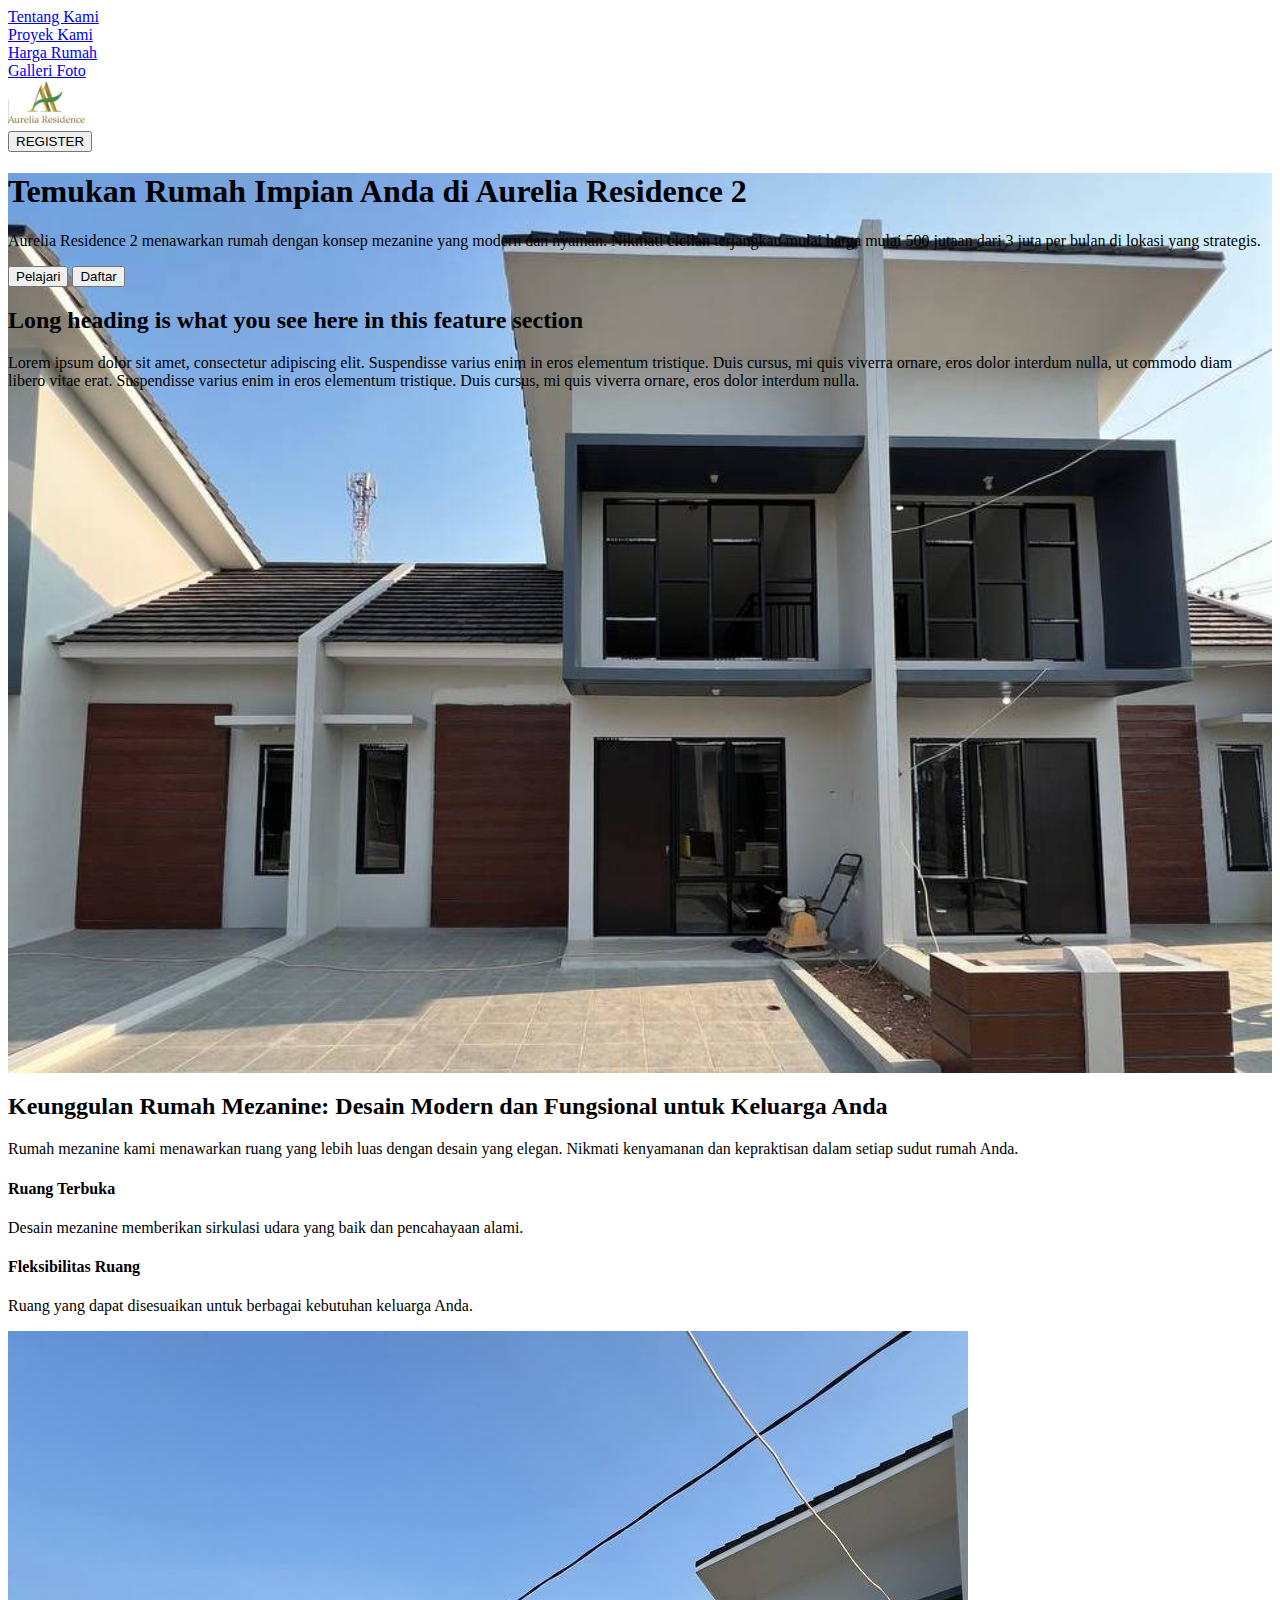
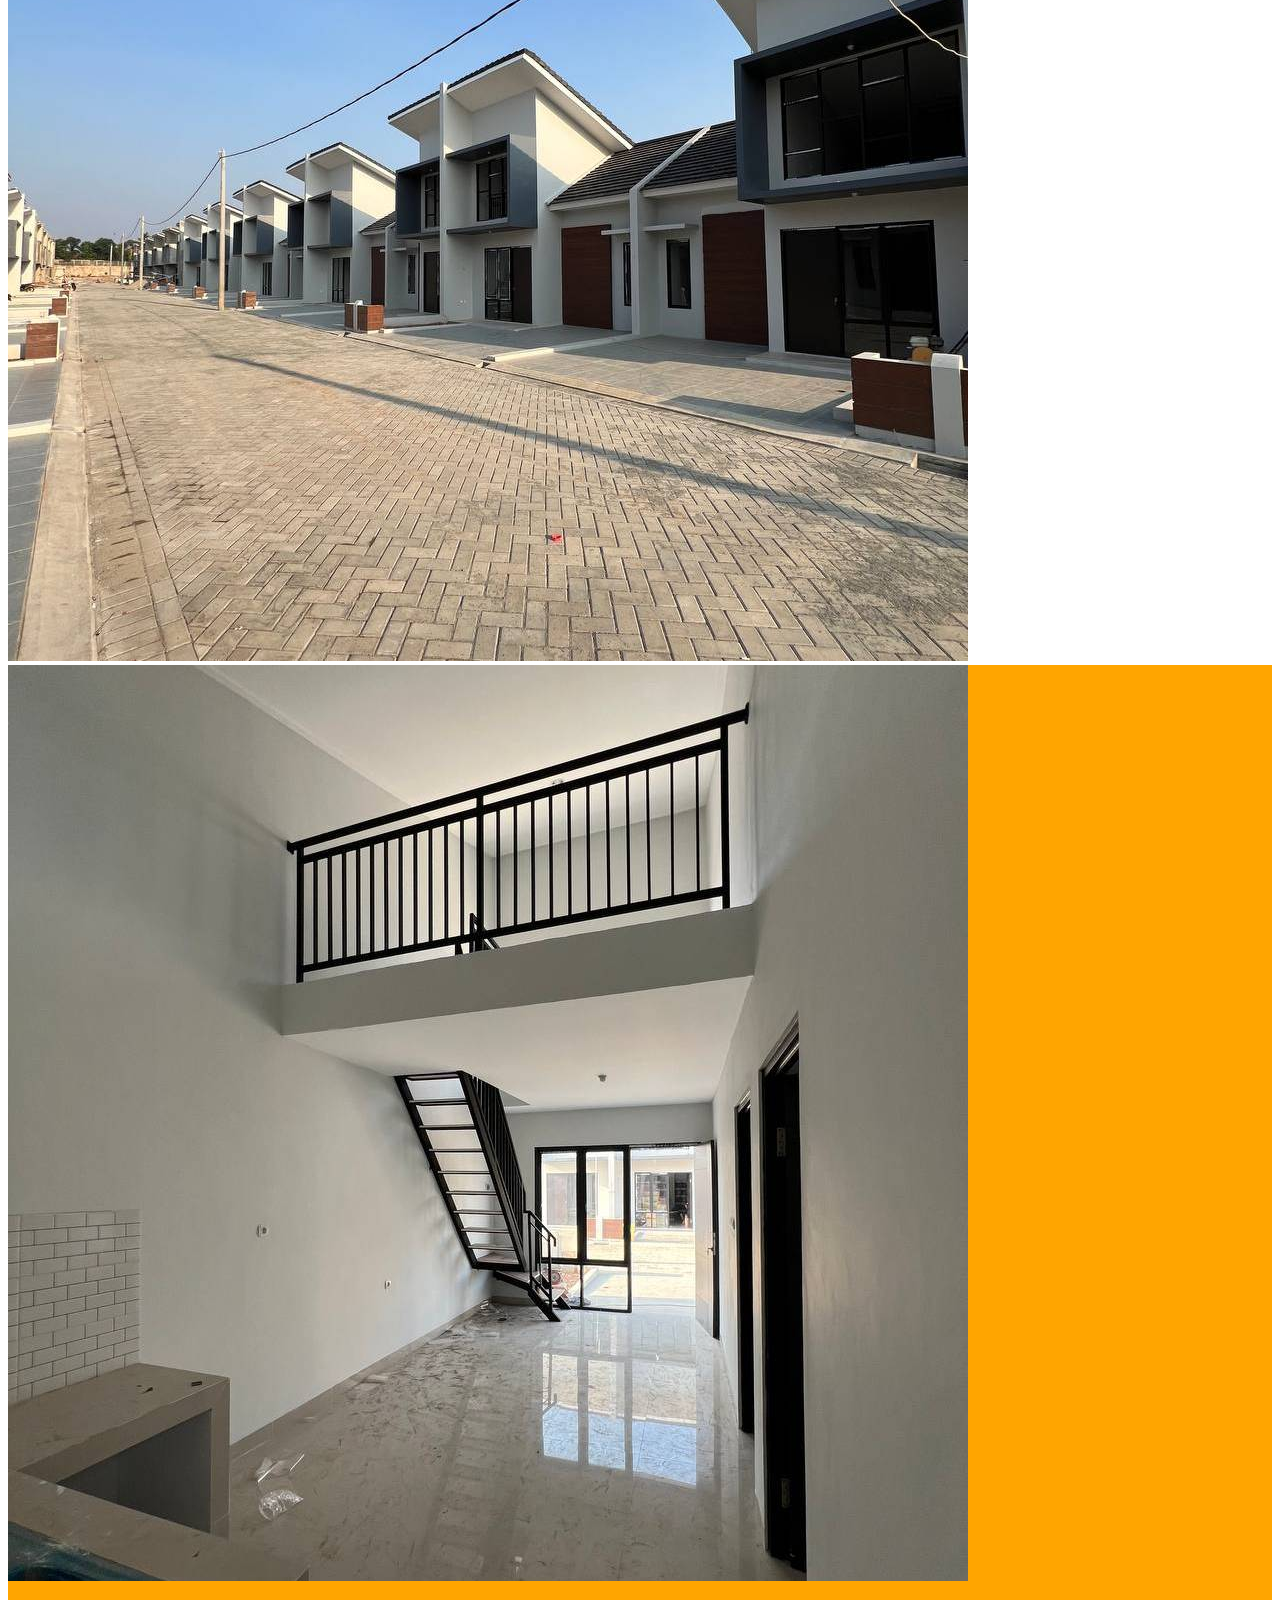
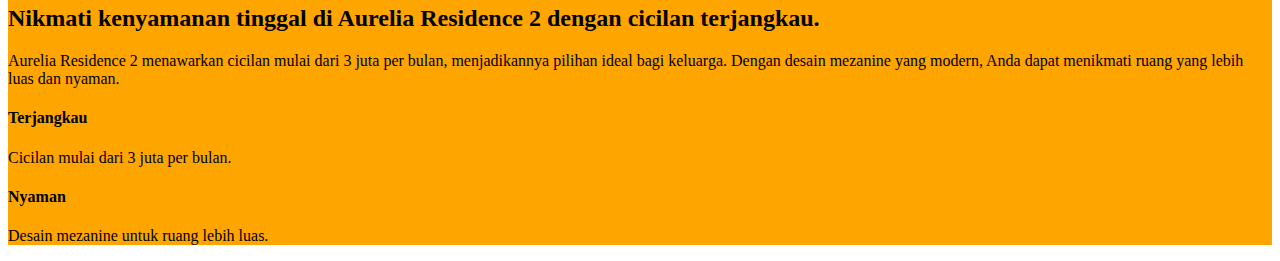
==== index.html @ 70e4c443 "Update html sore" ====
<!DOCTYPE html>
<html lang="en">
<head>
    <meta charset="UTF-8">
    <meta name="viewport" content="width=device-width, initial-scale=1.0">
    <title>Home | Toko bunga terbaik di Jakarta</title>
    <link href="css/style.css" rel="stylesheet" />
</head>
<body>
 
<!--Nav Menu-->
 <div class="navMenu">
    <div class="container">
        <div class="listMenu">
            <div class="menuItem"><a href="about.html">Tentang Kami</a></div>
            <div class="menuItem"><a href="project.html">Proyek Kami</a></div>
            <div class="menuItem"><a href="price.html">Harga Rumah</a></div>
            <div class="menuItem"><a href="gallery.html">Galleri Foto</a></div>
        </div>

        <div class="logo">
            <a href="index.html"><img src="image/logo.png" alt=""></a>
        </div>

        <div class="buttonRegister">
            <button>REGISTER</button>
            <!--<input type="button" value="REGISTER"/>-->
        </div>
    </div>
 </div> 
 <!--End Nav Menu-->  


 <!--Hero Section-->
 <div class="heroSection">
    <div class="container">
        <div class="heroLeft">
            <h1>Temukan Rumah Impian Anda di Aurelia Residence 2</h1>
            <p>
                Aurelia Residence 2 menawarkan rumah dengan konsep mezanine yang modern dan nyaman. Nikmati cicilan terjangkau mulai harga mulai 500 jutaan dari 3 juta per bulan di lokasi yang strategis.
            </p>
            <div class="btnHero">
                <button>Pelajari</button>
                <button>Daftar</button>
            </div>
        </div>

        <div class="heroRight">
            <h2>Long heading is what you see here in this feature section</h2>
            <p>
                Lorem ipsum dolor sit amet, consectetur adipiscing elit. Suspendisse varius enim in eros elementum tristique. Duis cursus, mi quis viverra ornare, eros dolor interdum nulla, ut commodo diam libero vitae erat. Suspendisse varius enim in eros elementum tristique. Duis cursus, mi quis viverra ornare, eros dolor interdum nulla.
            </p>
        </div>
    </div>
 </div>
 <!--End Hero Section-->


<!--Section Keunggulan-->
<div class="sectionAdvantage">
    <div class="container">
        <div class="advLeft">
            <h2>Keunggulan Rumah Mezanine: Desain Modern dan Fungsional untuk Keluarga Anda</h2>
            <p>
                Rumah mezanine kami menawarkan ruang yang lebih luas dengan desain yang elegan. Nikmati kenyamanan dan kepraktisan dalam setiap sudut rumah Anda.
            </p>
            <div class="advList">
                <h4>Ruang Terbuka</h4>
                <p>Desain mezanine memberikan sirkulasi udara yang baik dan pencahayaan alami.</p>

                <h4>Fleksibilitas Ruang</h4>
                <p>Ruang yang dapat disesuaikan untuk berbagai kebutuhan keluarga Anda.</p>
            </div>
        </div>
        <div class="advRight">
            <img src="image/image-section-2.jpg" alt="">
        </div>
    </div>
</div>
<!--End Section Keunggulan-->


<!--Section Keunggulan-->
<div class="sectionAdvantage bg-orange">
    <div class="container">
        <div class="advRight">
            <img src="image/image-section-3.jpg" alt="">
        </div>

        <div class="advLeft">
            <h2>Nikmati kenyamanan tinggal di Aurelia Residence 2 dengan cicilan terjangkau.</h2>
            <p>
                Aurelia Residence 2 menawarkan cicilan mulai dari 3 juta per bulan, menjadikannya pilihan ideal bagi keluarga. Dengan desain mezanine yang modern, Anda dapat menikmati ruang yang lebih luas dan nyaman.
            </p>
            <div class="advList">
                <h4>Terjangkau</h4>
                <p>Cicilan mulai dari 3 juta per bulan.</p>

                <h4>Nyaman</h4>
                <p>Desain mezanine untuk ruang lebih luas.</p>
            </div>
        </div>   
    </div>
</div>
<!--End Section Keunggulan-->




</body>
</html>
---- css/style.css ----
.bg-orange{
    background: orange;
}

.heroSection{
    width: 100%;
    height: 100vh;
    background: url(../image/hero-section-bg.jpg);
    background-repeat: no-repeat;
    background-size: cover;
    background-position: center center;
}
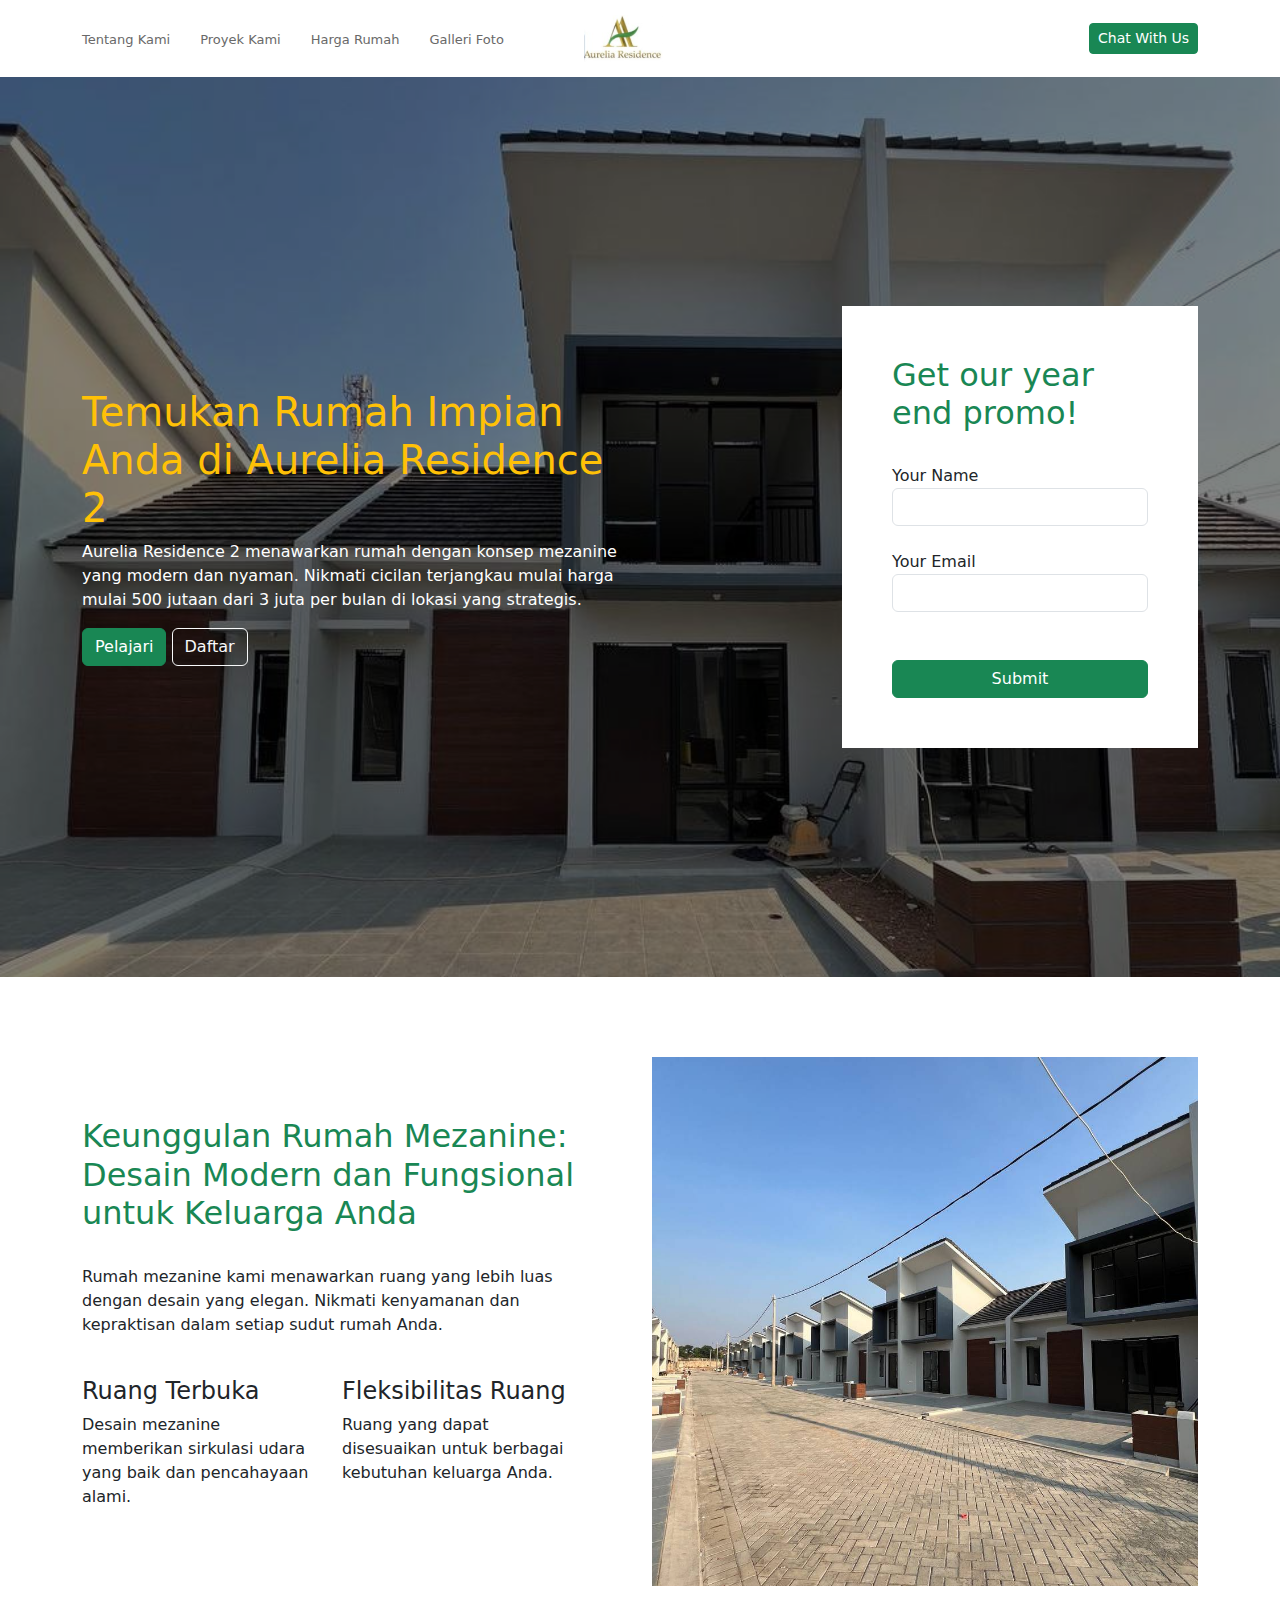
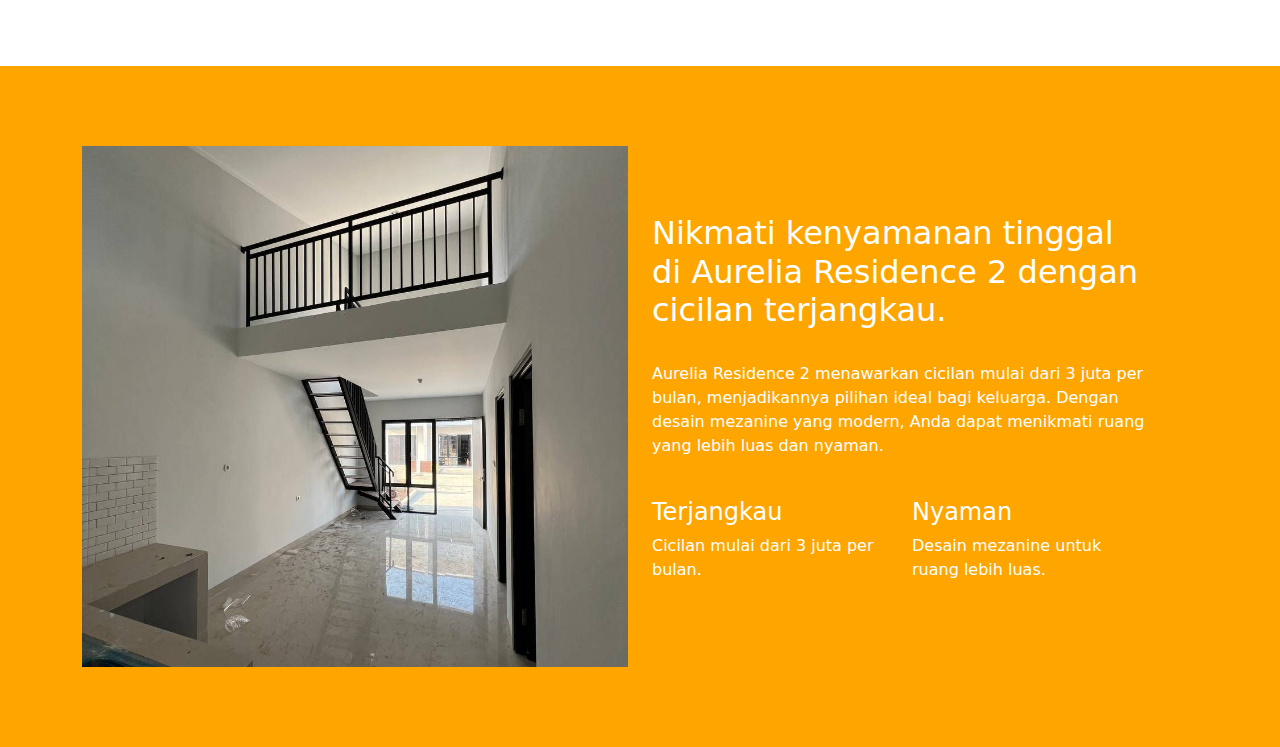
==== commit 99c6afac: "Update Pertemuan 3 - Bootstrap Framework" ====
--- a/index.html
+++ b/index.html
@@ -4,13 +4,14 @@
     <meta charset="UTF-8">
     <meta name="viewport" content="width=device-width, initial-scale=1.0">
     <title>Home | Toko bunga terbaik di Jakarta</title>
+    <link href="https://cdn.jsdelivr.net/npm/bootstrap@5.3.3/dist/css/bootstrap.min.css" rel="stylesheet" integrity="sha384-QWTKZyjpPEjISv5WaRU9OFeRpok6YctnYmDr5pNlyT2bRjXh0JMhjY6hW+ALEwIH" crossorigin="anonymous">
     <link href="css/style.css" rel="stylesheet" />
 </head>
 <body>
  
 <!--Nav Menu-->
  <div class="navMenu">
-    <div class="container">
+    <div class="container navMenuWrap">
         <div class="listMenu">
             <div class="menuItem"><a href="about.html">Tentang Kami</a></div>
             <div class="menuItem"><a href="project.html">Proyek Kami</a></div>
@@ -23,7 +24,7 @@
         </div>
 
         <div class="buttonRegister">
-            <button>REGISTER</button>
+            <button type="button" class="btn btn-success btn-sm">Chat With Us</button>
             <!--<input type="button" value="REGISTER"/>-->
         </div>
     </div>
@@ -33,25 +34,43 @@
 
  <!--Hero Section-->
  <div class="heroSection">
+
     <div class="container">
-        <div class="heroLeft">
-            <h1>Temukan Rumah Impian Anda di Aurelia Residence 2</h1>
-            <p>
-                Aurelia Residence 2 menawarkan rumah dengan konsep mezanine yang modern dan nyaman. Nikmati cicilan terjangkau mulai harga mulai 500 jutaan dari 3 juta per bulan di lokasi yang strategis.
-            </p>
-            <div class="btnHero">
-                <button>Pelajari</button>
-                <button>Daftar</button>
+        <div class="row align-items-center heroHeight">
+            <div class="col-lg-6">
+                <div class="heroLeft">
+                    <h1 class="text-warning">Temukan Rumah Impian Anda di Aurelia Residence 2</h1>
+                    <p class="text-white">
+                        Aurelia Residence 2 menawarkan rumah dengan konsep mezanine yang modern dan nyaman. Nikmati cicilan terjangkau mulai harga mulai 500 jutaan dari 3 juta per bulan di lokasi yang strategis.
+                    </p>
+                    <div class="btnHero">
+                        <button type="button" class="btn btn-success">Pelajari</button>
+                        <button ype="button" class="btn btn-outline-light">Daftar</button>
+                    </div>
+                </div>
+            </div>
+
+            <div class="col-lg-2"></div>
+
+            <div class="col-lg-4">
+                <div class="heroRight">
+                    <h2 class="text-success">Get our year end promo!</h2>
+                    <br>
+                    <label>Your Name</label>
+                    <input type="text" class="form-control" />
+                    <br>
+                    <label>Your Email</label>
+                    <input type="email" class="form-control" />
+                    <br><br>
+                    <div class="d-grid">
+                        <button type="button" class="btn btn-success">Submit</button>
+                    </div>
+                </div>
             </div>
         </div>
+    </div>
 
-        <div class="heroRight">
-            <h2>Long heading is what you see here in this feature section</h2>
-            <p>
-                Lorem ipsum dolor sit amet, consectetur adipiscing elit. Suspendisse varius enim in eros elementum tristique. Duis cursus, mi quis viverra ornare, eros dolor interdum nulla, ut commodo diam libero vitae erat. Suspendisse varius enim in eros elementum tristique. Duis cursus, mi quis viverra ornare, eros dolor interdum nulla.
-            </p>
-        </div>
-    </div>
+    <div class="bgLayer"></div>
  </div>
  <!--End Hero Section-->
 
@@ -59,21 +78,34 @@
 <!--Section Keunggulan-->
 <div class="sectionAdvantage">
     <div class="container">
-        <div class="advLeft">
-            <h2>Keunggulan Rumah Mezanine: Desain Modern dan Fungsional untuk Keluarga Anda</h2>
-            <p>
-                Rumah mezanine kami menawarkan ruang yang lebih luas dengan desain yang elegan. Nikmati kenyamanan dan kepraktisan dalam setiap sudut rumah Anda.
-            </p>
-            <div class="advList">
-                <h4>Ruang Terbuka</h4>
-                <p>Desain mezanine memberikan sirkulasi udara yang baik dan pencahayaan alami.</p>
-
-                <h4>Fleksibilitas Ruang</h4>
-                <p>Ruang yang dapat disesuaikan untuk berbagai kebutuhan keluarga Anda.</p>
+        <div class="row align-items-center heroHeight">
+            <div class="col-6">
+                <div class="advLeft">
+                    <h2 class="text-success">Keunggulan Rumah Mezanine: Desain Modern dan Fungsional untuk Keluarga Anda</h2>
+                    <br>
+                    <p>
+                        Rumah mezanine kami menawarkan ruang yang lebih luas dengan desain yang elegan. Nikmati kenyamanan dan kepraktisan dalam setiap sudut rumah Anda.
+                    </p>
+                    <br>
+                    <div class="advList">
+                        <div class="row">
+                            <div class="col-6">
+                                <h4>Ruang Terbuka</h4>
+                                <p>Desain mezanine memberikan sirkulasi udara yang baik dan pencahayaan alami.</p>
+                            </div>
+                            <div class="col-6">
+                                <h4>Fleksibilitas Ruang</h4>
+                                <p>Ruang yang dapat disesuaikan untuk berbagai kebutuhan keluarga Anda.</p>
+                            </div>
+                        </div>
+                    </div>
+                </div>
             </div>
-        </div>
-        <div class="advRight">
-            <img src="image/image-section-2.jpg" alt="">
+            <div class="col-6">
+                <div class="advRight">
+                    <img src="image/image-section-2.jpg" alt="">
+                </div>
+            </div>
         </div>
     </div>
 </div>
@@ -82,24 +114,38 @@
 
 <!--Section Keunggulan-->
 <div class="sectionAdvantage bg-orange">
-    <div class="container">
-        <div class="advRight">
-            <img src="image/image-section-3.jpg" alt="">
+    <div class="container">  
+        <div class="row align-items-center heroHeight">
+            <div class="col-6">
+                <div class="advRight">
+                    <img src="image/image-section-3.jpg" alt="">
+                </div>
+            </div>
+
+            <div class="col-6">
+                <div class="advLeft">
+                    <h2 class="text-white">Nikmati kenyamanan tinggal di Aurelia Residence 2 dengan cicilan terjangkau.</h2>
+                    <br>
+                    <p class="text-white">
+                        Aurelia Residence 2 menawarkan cicilan mulai dari 3 juta per bulan, menjadikannya pilihan ideal bagi keluarga. Dengan desain mezanine yang modern, Anda dapat menikmati ruang yang lebih luas dan nyaman.
+                    </p>
+                    <br>
+                    <div class="advList">
+                        <div class="row">
+                            <div class="col-6">
+                                <h4 class="text-white">Terjangkau</h4>
+                                <p class="text-white">Cicilan mulai dari 3 juta per bulan.</p>
+                            </div>
+
+                            <div class="col-6">
+                                <h4 class="text-white">Nyaman</h4>
+                                <p class="text-white">Desain mezanine untuk ruang lebih luas.</p>
+                            </div>
+                        </div>
+                    </div>
+                </div>   
+            </div>
         </div>
-
-        <div class="advLeft">
-            <h2>Nikmati kenyamanan tinggal di Aurelia Residence 2 dengan cicilan terjangkau.</h2>
-            <p>
-                Aurelia Residence 2 menawarkan cicilan mulai dari 3 juta per bulan, menjadikannya pilihan ideal bagi keluarga. Dengan desain mezanine yang modern, Anda dapat menikmati ruang yang lebih luas dan nyaman.
-            </p>
-            <div class="advList">
-                <h4>Terjangkau</h4>
-                <p>Cicilan mulai dari 3 juta per bulan.</p>
-
-                <h4>Nyaman</h4>
-                <p>Desain mezanine untuk ruang lebih luas.</p>
-            </div>
-        </div>   
     </div>
 </div>
 <!--End Section Keunggulan-->
@@ -107,5 +153,10 @@
 
 
 
+
+
+
+<!--Bootstrap JS-->
+<script src="https://cdn.jsdelivr.net/npm/bootstrap@5.3.3/dist/js/bootstrap.bundle.min.js" integrity="sha384-YvpcrYf0tY3lHB60NNkmXc5s9fDVZLESaAA55NDzOxhy9GkcIdslK1eN7N6jIeHz" crossorigin="anonymous"></script>
 </body>
 </html>--- a/css/style.css
+++ b/css/style.css
@@ -1,5 +1,35 @@
 .bg-orange{
     background: orange;
+}
+.navMenu{
+    position: sticky;
+    top: 0;
+    background: white;
+    padding: 15px 0px 15px 0px;
+    z-index: 3;
+}
+.navMenuWrap{
+    display: flex;
+    justify-content: space-between;
+    align-items: center;
+    .listMenu{
+        width: 40%;
+        display: flex;
+        justify-content: left;
+        gap: 30px;
+        .menuItem a{
+            font-size: 13px;
+            text-decoration: none;
+            color: dimgrey;
+        }
+    }
+    .logo{
+        width: 30%;
+    }
+    .buttonRegister{
+        width: 20%;
+        text-align: right;
+    }
 }
 
 .heroSection{
@@ -9,4 +39,35 @@
     background-repeat: no-repeat;
     background-size: cover;
     background-position: center center;
+    position: relative;
+    .heroHeight{
+        height: 100vh;
+        z-index: 1;
+        position: relative;
+    }
+    .heroRight{
+        background: white;
+        padding: 50px;
+    }
+    .bgLayer{
+        width: 100%;
+        height: 100vh;
+        position: absolute;
+        top: 0;
+        left: 0;
+        background: rgba(0, 0, 0, 0.483);
+        z-index: 0;
+    }
+}
+
+.sectionAdvantage{
+    padding: 80px 0px;
+
+    .advLeft{
+        padding-right: 50px;
+    }
+
+    .advRight img{
+        width: 100%;
+    }
 }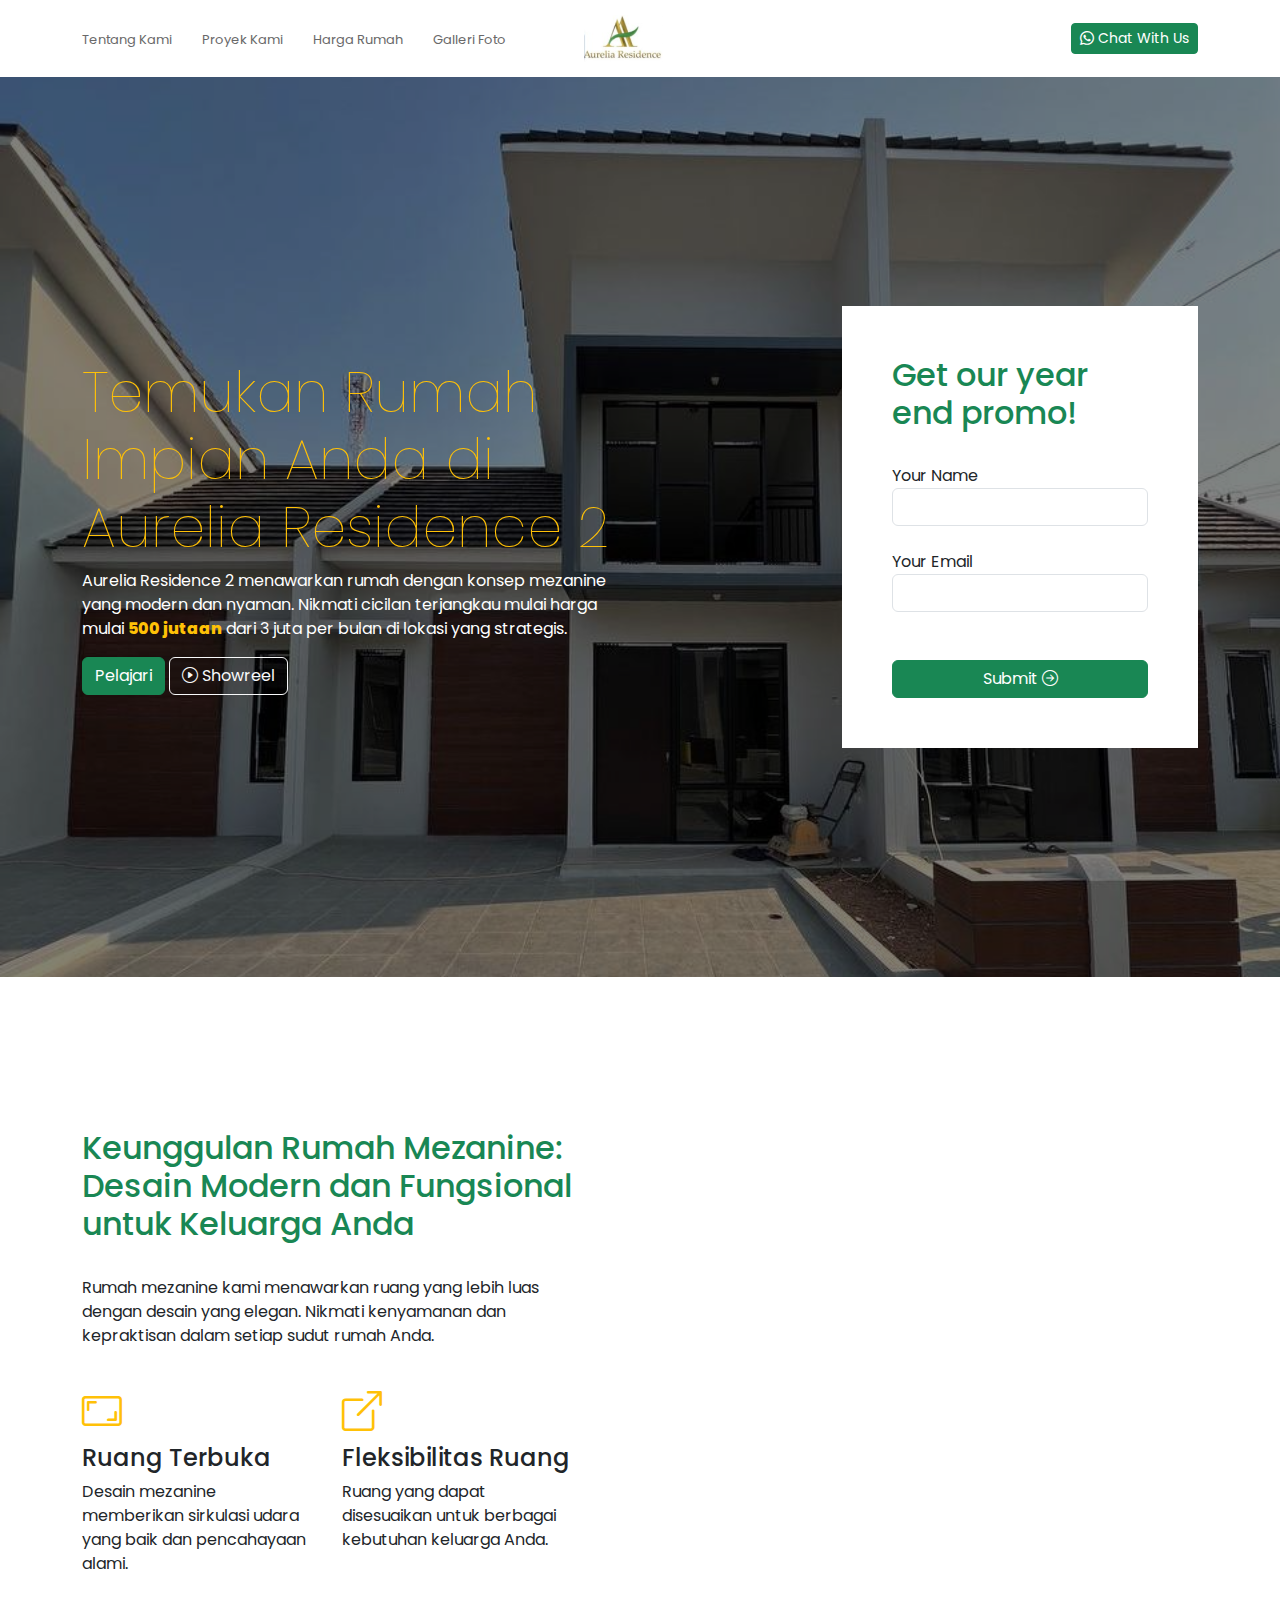
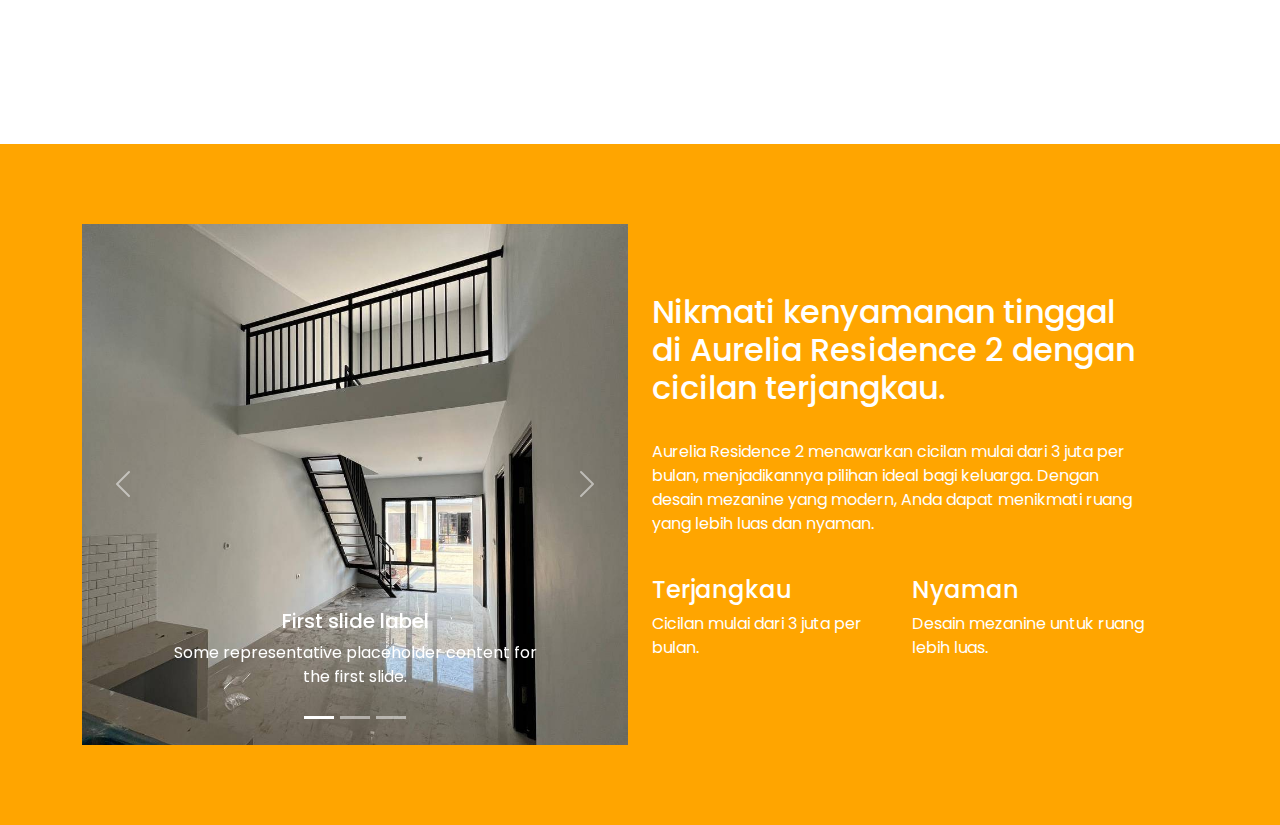
==== commit c1b70a33: "update pertemuan ke 4" ====
--- a/index.html
+++ b/index.html
@@ -4,7 +4,17 @@
     <meta charset="UTF-8">
     <meta name="viewport" content="width=device-width, initial-scale=1.0">
     <title>Home | Toko bunga terbaik di Jakarta</title>
+    
+    <!--Bootstrap-->
     <link href="https://cdn.jsdelivr.net/npm/bootstrap@5.3.3/dist/css/bootstrap.min.css" rel="stylesheet" integrity="sha384-QWTKZyjpPEjISv5WaRU9OFeRpok6YctnYmDr5pNlyT2bRjXh0JMhjY6hW+ALEwIH" crossorigin="anonymous">
+    <link rel="stylesheet" href="https://cdn.jsdelivr.net/npm/bootstrap-icons@1.11.3/font/bootstrap-icons.min.css">
+    
+    <!--Google Fonts-->
+    <link rel="preconnect" href="https://fonts.googleapis.com">
+    <link rel="preconnect" href="https://fonts.gstatic.com" crossorigin>
+    <link href="https://fonts.googleapis.com/css2?family=Poppins:ital,wght@0,100;0,200;0,300;0,400;0,500;0,600;0,700;0,800;0,900;1,100;1,200;1,300;1,400;1,500;1,600;1,700;1,800;1,900&display=swap" rel="stylesheet">
+    
+    <!--Custom Style-->
     <link href="css/style.css" rel="stylesheet" />
 </head>
 <body>
@@ -24,7 +34,7 @@
         </div>
 
         <div class="buttonRegister">
-            <button type="button" class="btn btn-success btn-sm">Chat With Us</button>
+            <button type="button" class="btn btn-success btn-sm"><i class="bi bi-whatsapp"></i> Chat With Us</button>
             <!--<input type="button" value="REGISTER"/>-->
         </div>
     </div>
@@ -36,16 +46,30 @@
  <div class="heroSection">
 
     <div class="container">
+        <div class="modal fade" id="videoPopup" data-bs-backdrop="static" data-bs-keyboard="false" tabindex="-1" aria-labelledby="staticBackdropLabel" aria-hidden="true">
+            <div class="modal-dialog modal-dialog-centered modal-lg">
+              <div class="modal-content">
+                <div class="modal-header">
+                  <h1 class="modal-title fs-5" id="staticBackdropLabel">Modal title</h1>
+                  <button type="button" class="btn-close" data-bs-dismiss="modal" aria-label="Close"></button>
+                </div>
+                <div class="modal-body">
+                    <iframe width="100%" height="500" src="https://www.youtube.com/embed/seq_FTFvhe4?si=WyoaV9L6Dvr54bxt" title="YouTube video player" frameborder="0" allow="accelerometer; autoplay; clipboard-write; encrypted-media; gyroscope; picture-in-picture; web-share" referrerpolicy="strict-origin-when-cross-origin" allowfullscreen></iframe>
+                </div>
+              </div>
+            </div>
+        </div>
+
         <div class="row align-items-center heroHeight">
             <div class="col-lg-6">
                 <div class="heroLeft">
-                    <h1 class="text-warning">Temukan Rumah Impian Anda di Aurelia Residence 2</h1>
+                    <h1 class="text-warning poppins-thin">Temukan Rumah Impian Anda di Aurelia Residence 2</h1>
                     <p class="text-white">
-                        Aurelia Residence 2 menawarkan rumah dengan konsep mezanine yang modern dan nyaman. Nikmati cicilan terjangkau mulai harga mulai 500 jutaan dari 3 juta per bulan di lokasi yang strategis.
+                        Aurelia Residence 2 menawarkan rumah dengan konsep mezanine yang modern dan nyaman. Nikmati cicilan terjangkau mulai harga mulai <span class="poppins-extrabold text-warning">500 jutaan</span> dari 3 juta per bulan di lokasi yang strategis.
                     </p>
                     <div class="btnHero">
                         <button type="button" class="btn btn-success">Pelajari</button>
-                        <button ype="button" class="btn btn-outline-light">Daftar</button>
+                        <button data-bs-toggle="modal" data-bs-target="#videoPopup" type="button" class="btn btn-outline-light"><i class="bi bi-play-circle"></i> Showreel</button>
                     </div>
                 </div>
             </div>
@@ -63,7 +87,7 @@
                     <input type="email" class="form-control" />
                     <br><br>
                     <div class="d-grid">
-                        <button type="button" class="btn btn-success">Submit</button>
+                        <button type="button" class="btn btn-success">Submit <i class="bi bi-arrow-right-circle"></i></button>
                     </div>
                 </div>
             </div>
@@ -79,7 +103,7 @@
 <div class="sectionAdvantage">
     <div class="container">
         <div class="row align-items-center heroHeight">
-            <div class="col-6">
+            <div class="col-lg-6">
                 <div class="advLeft">
                     <h2 class="text-success">Keunggulan Rumah Mezanine: Desain Modern dan Fungsional untuk Keluarga Anda</h2>
                     <br>
@@ -89,11 +113,13 @@
                     <br>
                     <div class="advList">
                         <div class="row">
-                            <div class="col-6">
+                            <div class="col-lg-6">
+                                <h1 class="bi bi-aspect-ratio text-warning"></h1>
                                 <h4>Ruang Terbuka</h4>
                                 <p>Desain mezanine memberikan sirkulasi udara yang baik dan pencahayaan alami.</p>
                             </div>
-                            <div class="col-6">
+                            <div class="col-lg-6">
+                                <h1 class="bi bi-box-arrow-up-right text-warning"></h1>
                                 <h4>Fleksibilitas Ruang</h4>
                                 <p>Ruang yang dapat disesuaikan untuk berbagai kebutuhan keluarga Anda.</p>
                             </div>
@@ -101,9 +127,19 @@
                     </div>
                 </div>
             </div>
-            <div class="col-6">
+            <div class="col-lg-6">
                 <div class="advRight">
-                    <img src="image/image-section-2.jpg" alt="">
+
+                    <!-- <video width="100%" height="400" controls>
+                        <source src="video/rain.mp4" type="video/mp4">
+                        Your browser does not support the video tag.
+                    </video>  -->
+
+                    <!-- <img src="image/image-section-2.jpg" alt=""> -->
+                    <iframe width="100%" height="600" src="https://www.youtube.com/embed/seq_FTFvhe4?si=WyoaV9L6Dvr54bxt" title="YouTube video player" frameborder="0" allow="accelerometer; autoplay; clipboard-write; encrypted-media; gyroscope; picture-in-picture; web-share" referrerpolicy="strict-origin-when-cross-origin" allowfullscreen></iframe>
+                    
+                    <!-- <blockquote class="instagram-media" data-instgrm-captioned data-instgrm-permalink="https://www.instagram.com/reel/C6lKFZWqq_X/?utm_source=ig_embed&amp;utm_campaign=loading" data-instgrm-version="14" style=" background:#FFF; border:0; border-radius:3px; box-shadow:0 0 1px 0 rgba(0,0,0,0.5),0 1px 10px 0 rgba(0,0,0,0.15); margin: 1px; max-width:100%; min-width:326px; padding:0; width:99.375%; width:-webkit-calc(100% - 2px); width:calc(100% - 2px);"><div style="padding:16px;"> <a href="https://www.instagram.com/reel/C6lKFZWqq_X/?utm_source=ig_embed&amp;utm_campaign=loading" style=" background:#FFFFFF; line-height:0; padding:0 0; text-align:center; text-decoration:none; width:100%;" target="_blank"> <div style=" display: flex; flex-direction: row; align-items: center;"> <div style="background-color: #F4F4F4; border-radius: 50%; flex-grow: 0; height: 40px; margin-right: 14px; width: 40px;"></div> <div style="display: flex; flex-direction: column; flex-grow: 1; justify-content: center;"> <div style=" background-color: #F4F4F4; border-radius: 4px; flex-grow: 0; height: 14px; margin-bottom: 6px; width: 100px;"></div> <div style=" background-color: #F4F4F4; border-radius: 4px; flex-grow: 0; height: 14px; width: 60px;"></div></div></div><div style="padding: 19% 0;"></div> <div style="display:block; height:50px; margin:0 auto 12px; width:50px;"><svg width="50px" height="50px" viewBox="0 0 60 60" version="1.1" xmlns="https://www.w3.org/2000/svg" xmlns:xlink="https://www.w3.org/1999/xlink"><g stroke="none" stroke-width="1" fill="none" fill-rule="evenodd"><g transform="translate(-511.000000, -20.000000)" fill="#000000"><g><path d="M556.869,30.41 C554.814,30.41 553.148,32.076 553.148,34.131 C553.148,36.186 554.814,37.852 556.869,37.852 C558.924,37.852 560.59,36.186 560.59,34.131 C560.59,32.076 558.924,30.41 556.869,30.41 M541,60.657 C535.114,60.657 530.342,55.887 530.342,50 C530.342,44.114 535.114,39.342 541,39.342 C546.887,39.342 551.658,44.114 551.658,50 C551.658,55.887 546.887,60.657 541,60.657 M541,33.886 C532.1,33.886 524.886,41.1 524.886,50 C524.886,58.899 532.1,66.113 541,66.113 C549.9,66.113 557.115,58.899 557.115,50 C557.115,41.1 549.9,33.886 541,33.886 M565.378,62.101 C565.244,65.022 564.756,66.606 564.346,67.663 C563.803,69.06 563.154,70.057 562.106,71.106 C561.058,72.155 560.06,72.803 558.662,73.347 C557.607,73.757 556.021,74.244 553.102,74.378 C549.944,74.521 548.997,74.552 541,74.552 C533.003,74.552 532.056,74.521 528.898,74.378 C525.979,74.244 524.393,73.757 523.338,73.347 C521.94,72.803 520.942,72.155 519.894,71.106 C518.846,70.057 518.197,69.06 517.654,67.663 C517.244,66.606 516.755,65.022 516.623,62.101 C516.479,58.943 516.448,57.996 516.448,50 C516.448,42.003 516.479,41.056 516.623,37.899 C516.755,34.978 517.244,33.391 517.654,32.338 C518.197,30.938 518.846,29.942 519.894,28.894 C520.942,27.846 521.94,27.196 523.338,26.654 C524.393,26.244 525.979,25.756 528.898,25.623 C532.057,25.479 533.004,25.448 541,25.448 C548.997,25.448 549.943,25.479 553.102,25.623 C556.021,25.756 557.607,26.244 558.662,26.654 C560.06,27.196 561.058,27.846 562.106,28.894 C563.154,29.942 563.803,30.938 564.346,32.338 C564.756,33.391 565.244,34.978 565.378,37.899 C565.522,41.056 565.552,42.003 565.552,50 C565.552,57.996 565.522,58.943 565.378,62.101 M570.82,37.631 C570.674,34.438 570.167,32.258 569.425,30.349 C568.659,28.377 567.633,26.702 565.965,25.035 C564.297,23.368 562.623,22.342 560.652,21.575 C558.743,20.834 556.562,20.326 553.369,20.18 C550.169,20.033 549.148,20 541,20 C532.853,20 531.831,20.033 528.631,20.18 C525.438,20.326 523.257,20.834 521.349,21.575 C519.376,22.342 517.703,23.368 516.035,25.035 C514.368,26.702 513.342,28.377 512.574,30.349 C511.834,32.258 511.326,34.438 511.181,37.631 C511.035,40.831 511,41.851 511,50 C511,58.147 511.035,59.17 511.181,62.369 C511.326,65.562 511.834,67.743 512.574,69.651 C513.342,71.625 514.368,73.296 516.035,74.965 C517.703,76.634 519.376,77.658 521.349,78.425 C523.257,79.167 525.438,79.673 528.631,79.82 C531.831,79.965 532.853,80.001 541,80.001 C549.148,80.001 550.169,79.965 553.369,79.82 C556.562,79.673 558.743,79.167 560.652,78.425 C562.623,77.658 564.297,76.634 565.965,74.965 C567.633,73.296 568.659,71.625 569.425,69.651 C570.167,67.743 570.674,65.562 570.82,62.369 C570.966,59.17 571,58.147 571,50 C571,41.851 570.966,40.831 570.82,37.631"></path></g></g></g></svg></div><div style="padding-top: 8px;"> <div style=" color:#3897f0; font-family:Arial,sans-serif; font-size:14px; font-style:normal; font-weight:550; line-height:18px;">View this post on Instagram</div></div><div style="padding: 12.5% 0;"></div> <div style="display: flex; flex-direction: row; margin-bottom: 14px; align-items: center;"><div> <div style="background-color: #F4F4F4; border-radius: 50%; height: 12.5px; width: 12.5px; transform: translateX(0px) translateY(7px);"></div> <div style="background-color: #F4F4F4; height: 12.5px; transform: rotate(-45deg) translateX(3px) translateY(1px); width: 12.5px; flex-grow: 0; margin-right: 14px; margin-left: 2px;"></div> <div style="background-color: #F4F4F4; border-radius: 50%; height: 12.5px; width: 12.5px; transform: translateX(9px) translateY(-18px);"></div></div><div style="margin-left: 8px;"> <div style=" background-color: #F4F4F4; border-radius: 50%; flex-grow: 0; height: 20px; width: 20px;"></div> <div style=" width: 0; height: 0; border-top: 2px solid transparent; border-left: 6px solid #f4f4f4; border-bottom: 2px solid transparent; transform: translateX(16px) translateY(-4px) rotate(30deg)"></div></div><div style="margin-left: auto;"> <div style=" width: 0px; border-top: 8px solid #F4F4F4; border-right: 8px solid transparent; transform: translateY(16px);"></div> <div style=" background-color: #F4F4F4; flex-grow: 0; height: 12px; width: 16px; transform: translateY(-4px);"></div> <div style=" width: 0; height: 0; border-top: 8px solid #F4F4F4; border-left: 8px solid transparent; transform: translateY(-4px) translateX(8px);"></div></div></div> <div style="display: flex; flex-direction: column; flex-grow: 1; justify-content: center; margin-bottom: 24px;"> <div style=" background-color: #F4F4F4; border-radius: 4px; flex-grow: 0; height: 14px; margin-bottom: 6px; width: 224px;"></div> <div style=" background-color: #F4F4F4; border-radius: 4px; flex-grow: 0; height: 14px; width: 144px;"></div></div></a><p style=" color:#c9c8cd; font-family:Arial,sans-serif; font-size:14px; line-height:17px; margin-bottom:0; margin-top:8px; overflow:hidden; padding:8px 0 7px; text-align:center; text-overflow:ellipsis; white-space:nowrap;"><a href="https://www.instagram.com/reel/C6lKFZWqq_X/?utm_source=ig_embed&amp;utm_campaign=loading" style=" color:#c9c8cd; font-family:Arial,sans-serif; font-size:14px; font-style:normal; font-weight:normal; line-height:17px; text-decoration:none;" target="_blank">A post shared by Dwisign (@dwisign)</a></p></div></blockquote>
+                    <script async src="//www.instagram.com/embed.js"></script> -->
                 </div>
             </div>
         </div>
@@ -112,38 +148,79 @@
 <!--End Section Keunggulan-->
 
 
-<!--Section Keunggulan-->
+<!--Section Keunggulan Orange-->
 <div class="sectionAdvantage bg-orange">
-    <div class="container">  
+    <div class="container">
         <div class="row align-items-center heroHeight">
-            <div class="col-6">
+            <div class="col-lg-6">
                 <div class="advRight">
-                    <img src="image/image-section-3.jpg" alt="">
-                </div>
-            </div>
-
-            <div class="col-6">
+                    <div id="carouselExampleCaptions" class="carousel slide">
+                        <div class="carousel-indicators">
+                          <button type="button" data-bs-target="#carouselExampleCaptions" data-bs-slide-to="0" class="active" aria-current="true" aria-label="Slide 1"></button>
+                          <button type="button" data-bs-target="#carouselExampleCaptions" data-bs-slide-to="1" aria-label="Slide 2"></button>
+                          <button type="button" data-bs-target="#carouselExampleCaptions" data-bs-slide-to="2" aria-label="Slide 3"></button>
+                        </div>
+                        <div class="carousel-inner">
+                          <div class="carousel-item active">
+                            <img src="image/image-section-3.jpg" class="d-block w-100" alt="...">
+                            <div class="carousel-caption d-none d-md-block">
+                              <h5>First slide label</h5>
+                              <p>Some representative placeholder content for the first slide.</p>
+                            </div>
+                          </div>
+                          <div class="carousel-item">
+                            <img src="image/image-section-3.jpg" class="d-block w-100" alt="...">
+                            <div class="carousel-caption d-none d-md-block">
+                              <h5>Second slide label</h5>
+                              <p>Some representative placeholder content for the second slide.</p>
+                            </div>
+                          </div>
+                          <div class="carousel-item">
+                            <img src="image/image-section-3.jpg" class="d-block w-100" alt="...">
+                            <div class="carousel-caption d-none d-md-block">
+                              <h5>Third slide label</h5>
+                              <p>Some representative placeholder content for the third slide.</p>
+                            </div>
+                          </div>
+                        </div>
+                        <button class="carousel-control-prev" type="button" data-bs-target="#carouselExampleCaptions" data-bs-slide="prev">
+                          <span class="carousel-control-prev-icon" aria-hidden="true"></span>
+                          <span class="visually-hidden">Previous</span>
+                        </button>
+                        <button class="carousel-control-next" type="button" data-bs-target="#carouselExampleCaptions" data-bs-slide="next">
+                          <span class="carousel-control-next-icon" aria-hidden="true"></span>
+                          <span class="visually-hidden">Next</span>
+                        </button>
+                      </div>          
+                </div>
+            </div>
+
+            <div class="col-lg-6">
                 <div class="advLeft">
-                    <h2 class="text-white">Nikmati kenyamanan tinggal di Aurelia Residence 2 dengan cicilan terjangkau.</h2>
+                    <h2 class="text-white">
+                        Nikmati kenyamanan tinggal di Aurelia Residence 2 dengan cicilan terjangkau.
+                    </h2>
                     <br>
                     <p class="text-white">
-                        Aurelia Residence 2 menawarkan cicilan mulai dari 3 juta per bulan, menjadikannya pilihan ideal bagi keluarga. Dengan desain mezanine yang modern, Anda dapat menikmati ruang yang lebih luas dan nyaman.
+                        Aurelia Residence 2 menawarkan cicilan mulai dari 3 juta per bulan, menjadikannya pilihan ideal
+                        bagi keluarga. Dengan desain mezanine yang modern, Anda dapat menikmati ruang yang lebih luas
+                        dan nyaman.
                     </p>
                     <br>
                     <div class="advList">
                         <div class="row">
-                            <div class="col-6">
+                            <div class="col-lg-6">
                                 <h4 class="text-white">Terjangkau</h4>
                                 <p class="text-white">Cicilan mulai dari 3 juta per bulan.</p>
                             </div>
 
-                            <div class="col-6">
+                            <div class="col-lg-6">
                                 <h4 class="text-white">Nyaman</h4>
                                 <p class="text-white">Desain mezanine untuk ruang lebih luas.</p>
                             </div>
                         </div>
                     </div>
-                </div>   
+                </div>
             </div>
         </div>
     </div>
--- a/css/style.css
+++ b/css/style.css
@@ -1,3 +1,114 @@
+body{
+    font-family: "Poppins", serif;
+}
+.poppins-thin {
+    font-family: "Poppins", serif;
+    font-weight: 100;
+    font-style: normal;
+}
+
+.poppins-extralight {
+    font-family: "Poppins", serif;
+    font-weight: 200;
+    font-style: normal;
+}
+
+.poppins-light {
+    font-family: "Poppins", serif;
+    font-weight: 300;
+    font-style: normal;
+}
+
+.poppins-regular {
+    font-family: "Poppins", serif;
+    font-weight: 400;
+    font-style: normal;
+}
+
+.poppins-medium {
+    font-family: "Poppins", serif;
+    font-weight: 500;
+    font-style: normal;
+}
+
+.poppins-semibold {
+    font-family: "Poppins", serif;
+    font-weight: 600;
+    font-style: normal;
+}
+
+.poppins-bold {
+    font-family: "Poppins", serif;
+    font-weight: 700;
+    font-style: normal;
+}
+
+.poppins-extrabold {
+    font-family: "Poppins", serif;
+    font-weight: 800;
+    font-style: normal;
+}
+
+.poppins-black {
+    font-family: "Poppins", serif;
+    font-weight: 900;
+    font-style: normal;
+}
+
+.poppins-thin-italic {
+    font-family: "Poppins", serif;
+    font-weight: 100;
+    font-style: italic;
+}
+
+.poppins-extralight-italic {
+    font-family: "Poppins", serif;
+    font-weight: 200;
+    font-style: italic;
+}
+
+.poppins-light-italic {
+    font-family: "Poppins", serif;
+    font-weight: 300;
+    font-style: italic;
+}
+
+.poppins-regular-italic {
+    font-family: "Poppins", serif;
+    font-weight: 400;
+    font-style: italic;
+}
+
+.poppins-medium-italic {
+    font-family: "Poppins", serif;
+    font-weight: 500;
+    font-style: italic;
+}
+
+.poppins-semibold-italic {
+    font-family: "Poppins", serif;
+    font-weight: 600;
+    font-style: italic;
+}
+
+.poppins-bold-italic {
+    font-family: "Poppins", serif;
+    font-weight: 700;
+    font-style: italic;
+}
+
+.poppins-extrabold-italic {
+    font-family: "Poppins", serif;
+    font-weight: 800;
+    font-style: italic;
+}
+
+.poppins-black-italic {
+    font-family: "Poppins", serif;
+    font-weight: 900;
+    font-style: italic;
+}
+  
 .bg-orange{
     background: orange;
 }
@@ -49,6 +160,9 @@
         background: white;
         padding: 50px;
     }
+    .heroLeft h1{
+        font-size: 56px;
+    }
     .bgLayer{
         width: 100%;
         height: 100vh;
@@ -70,4 +184,27 @@
     .advRight img{
         width: 100%;
     }
-}+}
+
+
+
+/*CSS Media Queries MOBILE*/
+@media only screen and (max-width: 991px) {
+    .heroSection{
+        .heroLeft{
+            padding-top: 80px;
+        }
+    }
+}
+
+@media only screen and (max-width: 768px) {
+    .sectionAdvantage{    
+        .advLeft{
+            padding-right: 0px;
+        }
+
+        .advRight img{
+            margin: 30px 0px;
+        }
+    }
+}
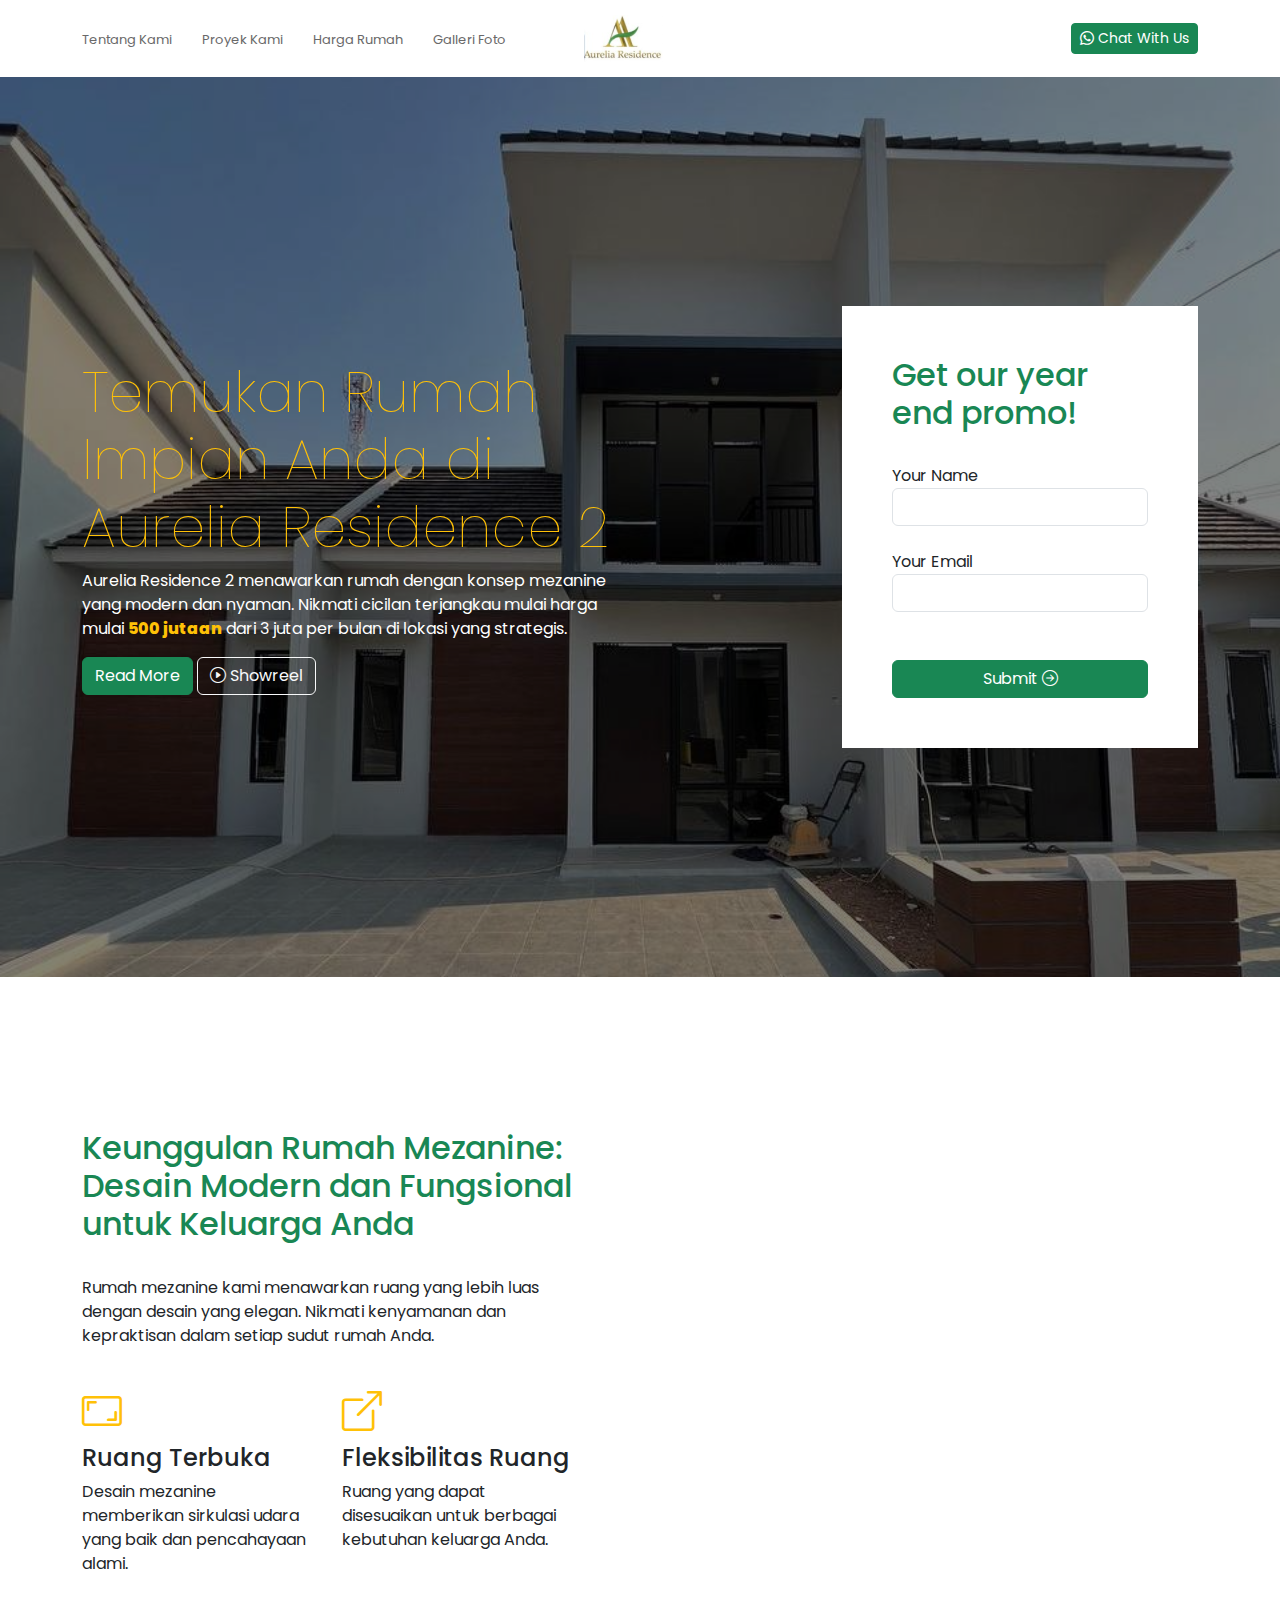
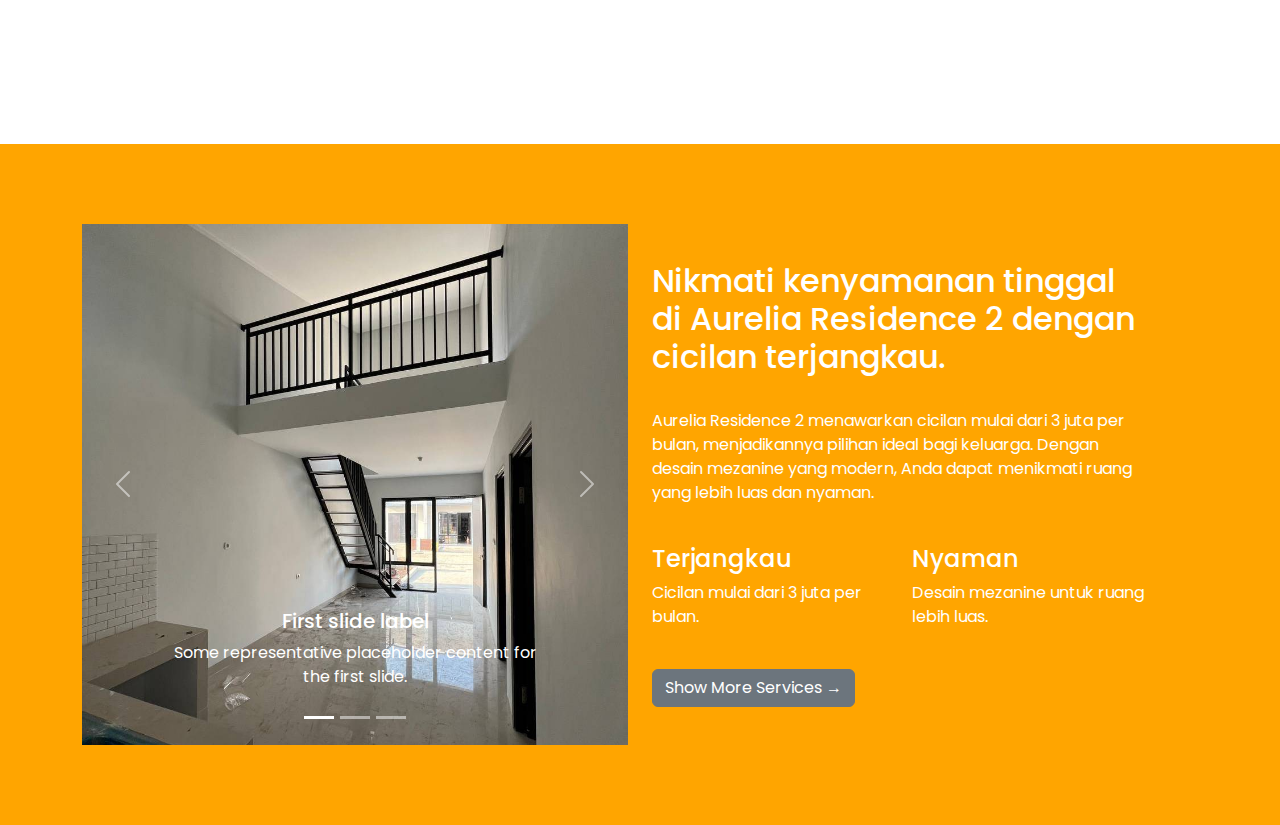
==== commit 0d0e9ffb: "update Pertemuan 5 Jquery" ====
--- a/index.html
+++ b/index.html
@@ -65,10 +65,10 @@
                 <div class="heroLeft">
                     <h1 class="text-warning poppins-thin">Temukan Rumah Impian Anda di Aurelia Residence 2</h1>
                     <p class="text-white">
-                        Aurelia Residence 2 menawarkan rumah dengan konsep mezanine yang modern dan nyaman. Nikmati cicilan terjangkau mulai harga mulai <span class="poppins-extrabold text-warning">500 jutaan</span> dari 3 juta per bulan di lokasi yang strategis.
+                        Aurelia Residence 2 menawarkan rumah dengan konsep mezanine yang modern dan nyaman. Nikmati cicilan terjangkau mulai harga mulai <span class="poppins-extrabold text-warning">500 jutaan</span> dari 3 juta per bulan di lokasi yang strategis. <span id="textReadMore">Rumah mezanine kami menawarkan ruang yang lebih luas dengan desain yang elegan. Nikmati kenyamanan dan kepraktisan dalam setiap sudut rumah Anda.  <span id="hideText" class="text-info cursorPointer">&laquo; Hide</span></span>
                     </p>
                     <div class="btnHero">
-                        <button type="button" class="btn btn-success">Pelajari</button>
+                        <button type="button" class="btn btn-success" id="showText">Read More</button>
                         <button data-bs-toggle="modal" data-bs-target="#videoPopup" type="button" class="btn btn-outline-light"><i class="bi bi-play-circle"></i> Showreel</button>
                     </div>
                 </div>
@@ -78,7 +78,7 @@
 
             <div class="col-lg-4">
                 <div class="heroRight">
-                    <h2 class="text-success">Get our year end promo!</h2>
+                    <h2 class="text-success hideText" id="hideText">Get our year end promo!</h2>
                     <br>
                     <label>Your Name</label>
                     <input type="text" class="form-control" />
@@ -219,6 +219,14 @@
                                 <p class="text-white">Desain mezanine untuk ruang lebih luas.</p>
                             </div>
                         </div>
+                        <br>
+                        <p class="text-white" id="textServices">
+                            Aurelia Residence 2 menawarkan cicilan mulai dari 3 juta per bulan, menjadikannya pilihan ideal
+                            bagi keluarga. Dengan desain mezanine yang modern, Anda dapat menikmati ruang yang lebih luas
+                            dan nyaman.
+                        </p>
+
+                        <button type="button" class="btn btn-secondary" id="showServices">Show More Services →</button>
                     </div>
                 </div>
             </div>
@@ -228,12 +236,14 @@
 <!--End Section Keunggulan-->
 
 
-
-
-
-
+<!--JQUERY-->
+<script src="https://ajax.googleapis.com/ajax/libs/jquery/3.7.1/jquery.min.js"></script>
 
 <!--Bootstrap JS-->
 <script src="https://cdn.jsdelivr.net/npm/bootstrap@5.3.3/dist/js/bootstrap.bundle.min.js" integrity="sha384-YvpcrYf0tY3lHB60NNkmXc5s9fDVZLESaAA55NDzOxhy9GkcIdslK1eN7N6jIeHz" crossorigin="anonymous"></script>
+
+<!--customjs-->
+<script src="js/script.js"></script>
+
 </body>
 </html>--- a/css/style.css
+++ b/css/style.css
@@ -186,6 +186,10 @@
     }
 }
 
+.cursorPointer{
+    cursor: pointer;
+}
+
 
 
 /*CSS Media Queries MOBILE*/
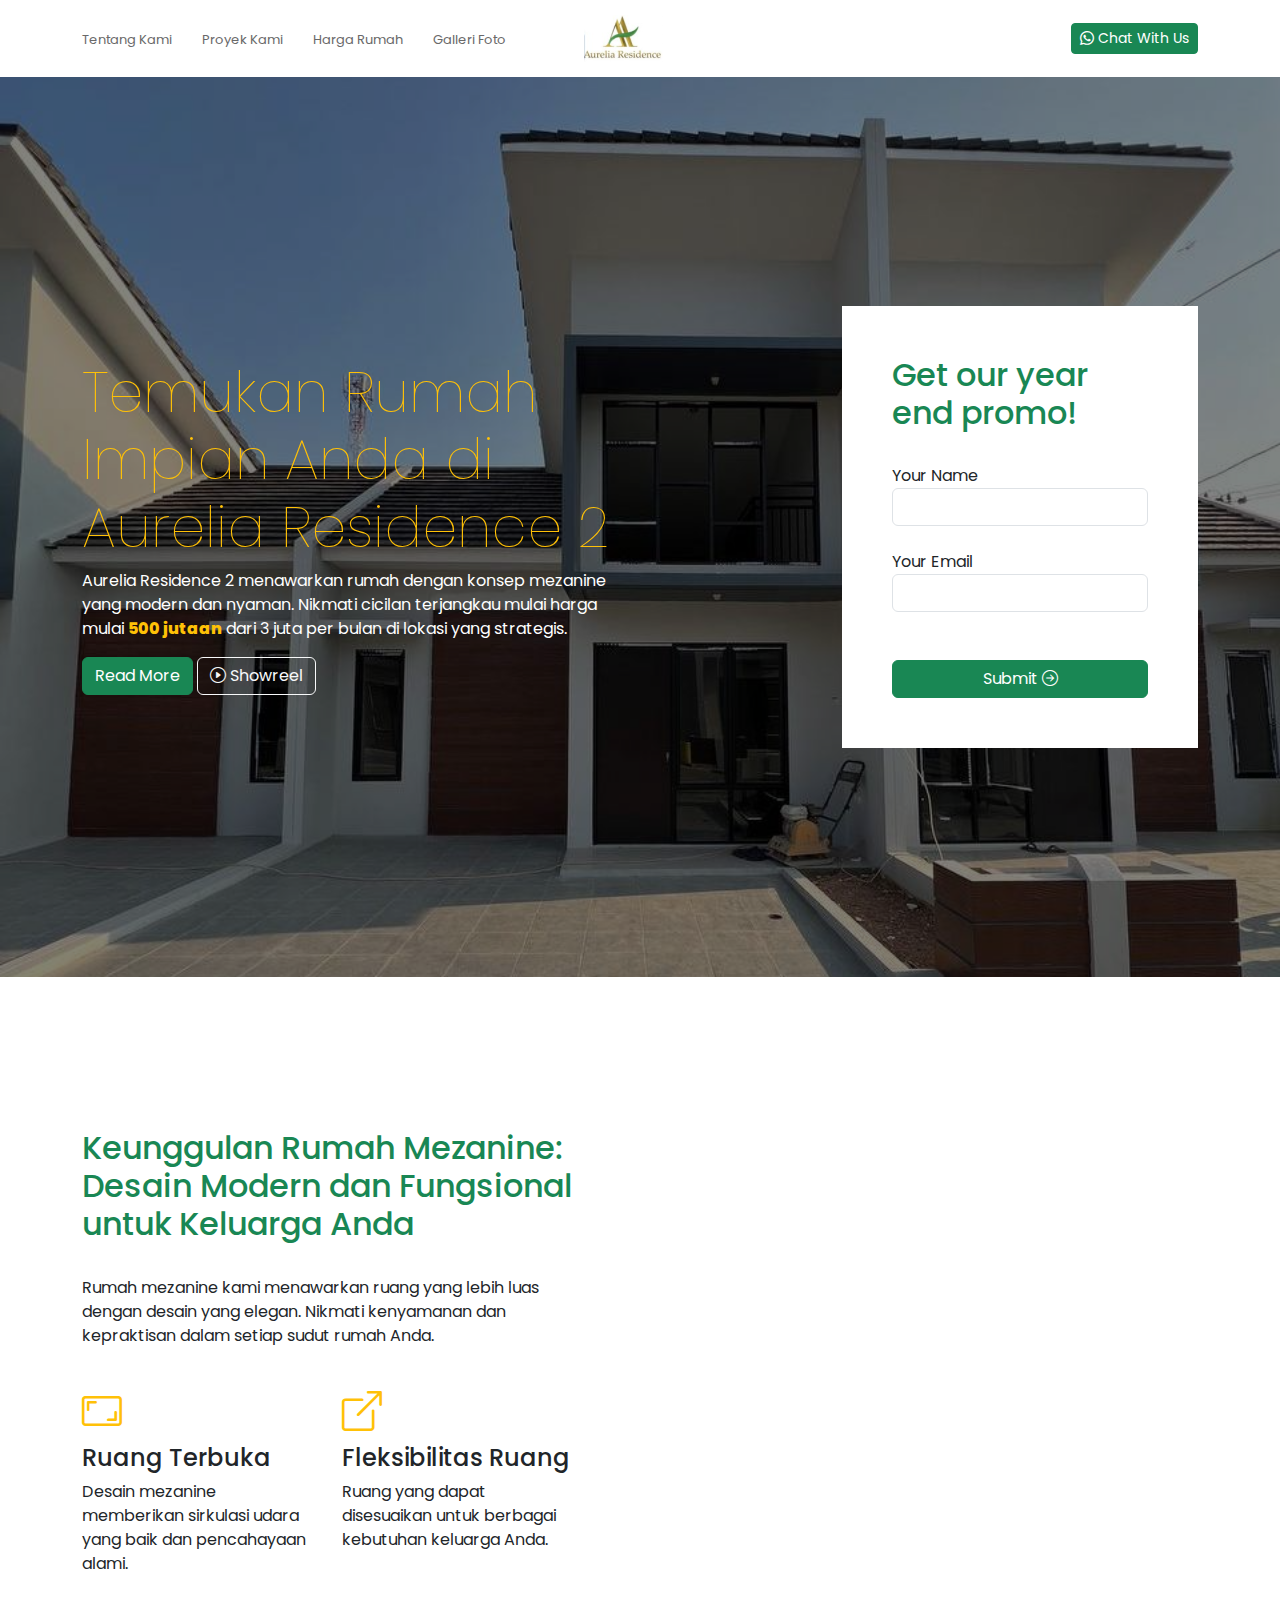
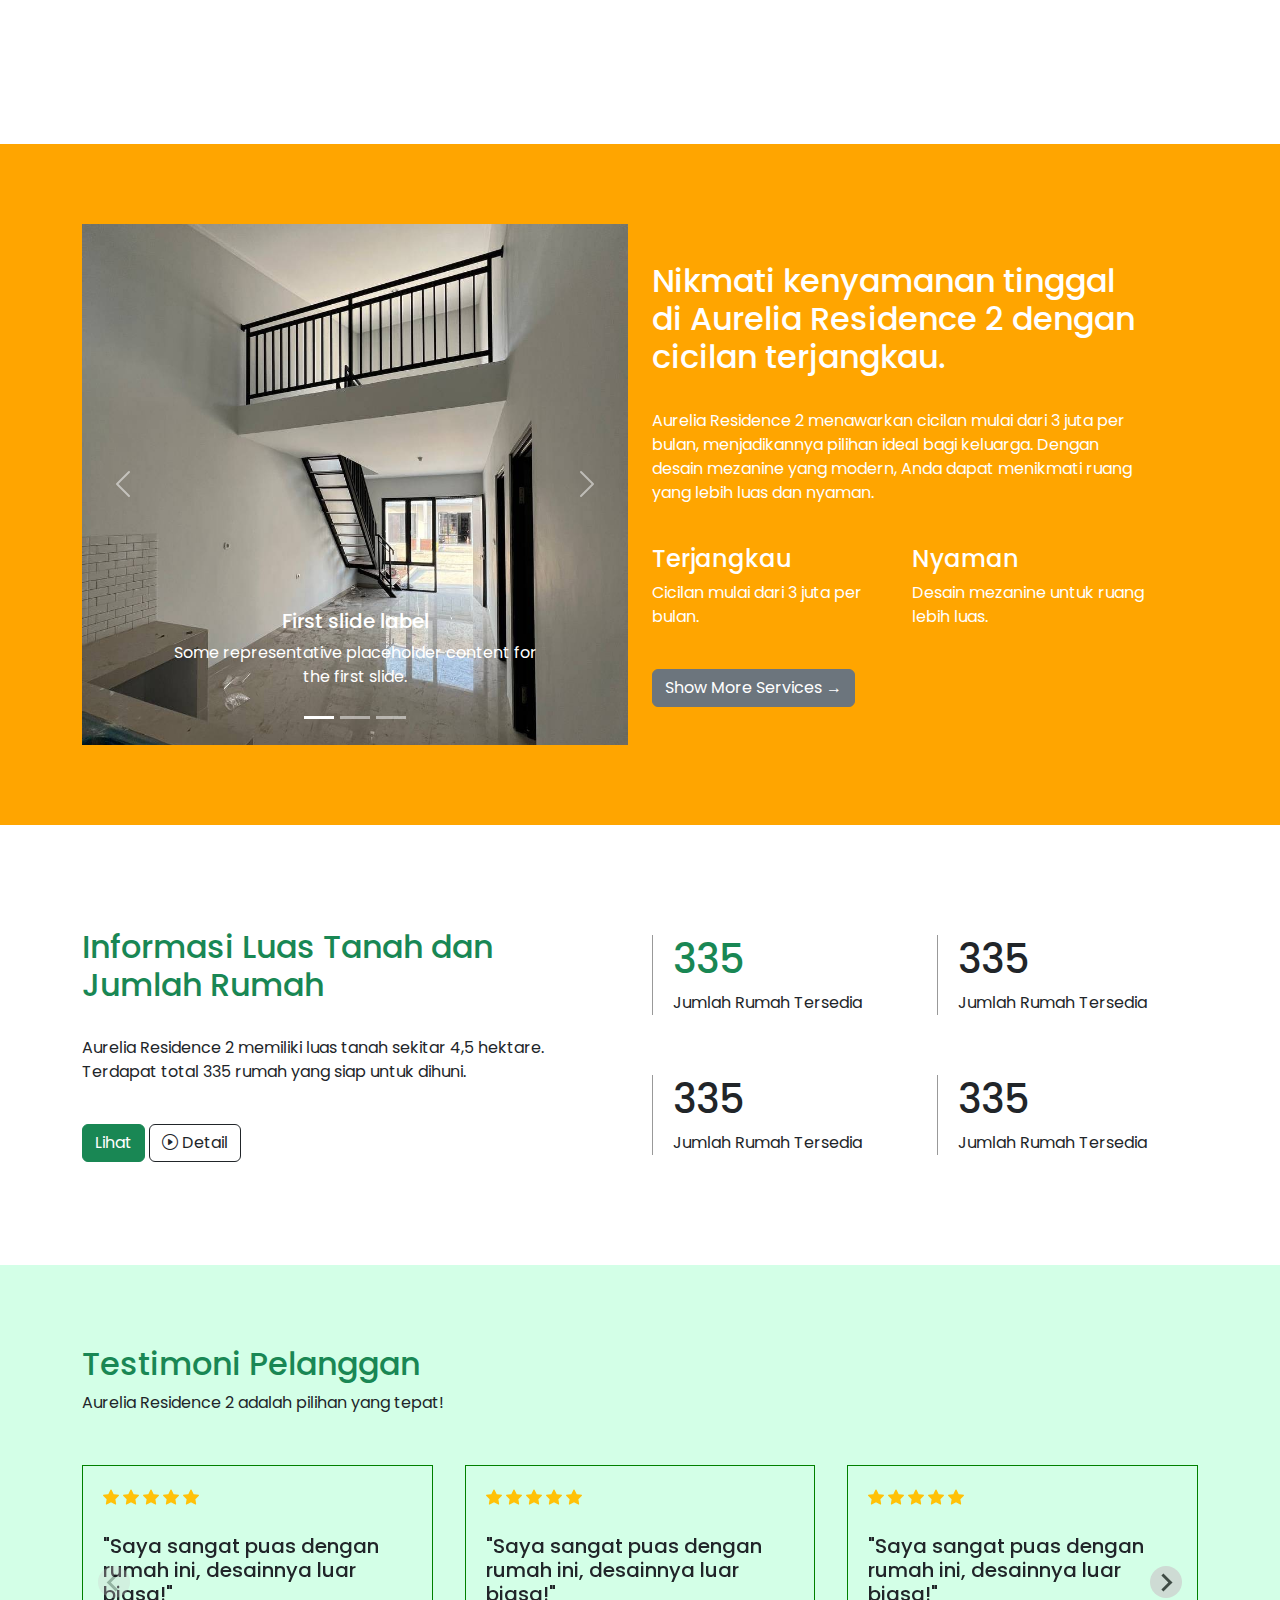
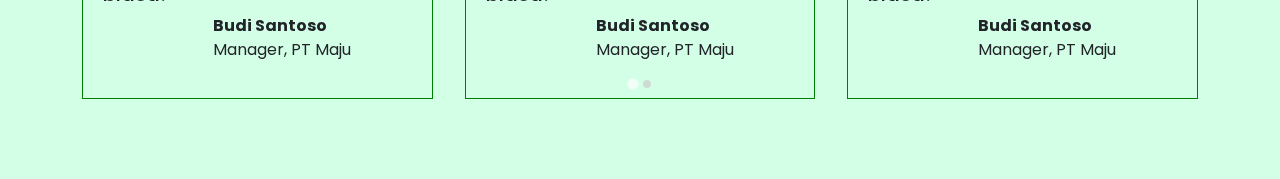
==== commit 98b65221: "Update Last Session" ====
--- a/index.html
+++ b/index.html
@@ -14,6 +14,9 @@
     <link rel="preconnect" href="https://fonts.gstatic.com" crossorigin>
     <link href="https://fonts.googleapis.com/css2?family=Poppins:ital,wght@0,100;0,200;0,300;0,400;0,500;0,600;0,700;0,800;0,900;1,100;1,200;1,300;1,400;1,500;1,600;1,700;1,800;1,900&display=swap" rel="stylesheet">
     
+    <!--SPLIDE CSS-->
+    <link href="https://cdn.jsdelivr.net/npm/@splidejs/splide@4.1.4/dist/css/splide.min.css" rel="stylesheet">
+
     <!--Custom Style-->
     <link href="css/style.css" rel="stylesheet" />
 </head>
@@ -236,12 +239,208 @@
 <!--End Section Keunggulan-->
 
 
+<!--Section Statistic-->
+<div class="sectionAdvantage">
+    <div class="container">
+        <div class="row align-items-center heroHeight">
+            <div class="col-lg-6">
+                <div class="advLeft">
+                    <h2 class="text-success">Informasi Luas Tanah dan Jumlah Rumah</h2>
+                    <br>
+                    <p>
+                        Aurelia Residence 2 memiliki luas tanah sekitar 4,5 hektare. Terdapat total 335 rumah yang siap untuk dihuni.
+                    </p>
+                    <br>
+                    <div class="btnHero">
+                        <button type="button" class="btn btn-success" id="showText">Lihat</button>
+                        <button type="button" class="btn btn-outline-dark"><i class="bi bi-play-circle"></i> Detail</button>
+                    </div>
+                </div>
+            </div>
+            <div class="col-lg-6">
+                <div class="advRight">
+                    <div class="row">
+                        <div class="col-sm-6">
+                            <div class="borderLeft">
+                                <h1 class="text-success">335</h1>
+                                <p>Jumlah Rumah Tersedia</p>
+                            </div>
+                        </div>
+                        <div class="col-sm-6">
+                            <div class="borderLeft">
+                                <h1>335</h1>
+                                <p>Jumlah Rumah Tersedia</p>
+                            </div>
+                        </div>
+                        <div class="col-sm-6">
+                            <div class="borderLeft">
+                                <h1>335</h1>
+                                <p>Jumlah Rumah Tersedia</p>
+                            </div>
+                        </div>
+                        <div class="col-sm-6">
+                            <div class="borderLeft">
+                                <h1>335</h1>
+                                <p>Jumlah Rumah Tersedia</p>
+                            </div>
+                        </div>
+                    </div>
+                </div>
+            </div>
+        </div>
+    </div>
+</div>
+<!--End Section Statistic-->
+
+
+<!--Section Testimoni-->
+<div class="sectionAdvantage bg-green">
+    <div class="container">
+        <div class="sectionTitle">
+            <h2 class="text-success">
+                Testimoni Pelanggan
+            </h2>
+            <p>
+                Aurelia Residence 2 adalah pilihan yang tepat!
+            </p>
+        </div>
+
+        <div class="sectionSlider">
+            <section class="splide" aria-label="Basic Structure Example">
+                <div class="splide__track">
+                  <ul class="splide__list">
+
+                    <li class="splide__slide">
+                        <i class="bi bi-star-fill text-warning"></i>
+                        <i class="bi bi-star-fill text-warning"></i>
+                        <i class="bi bi-star-fill text-warning"></i>
+                        <i class="bi bi-star-fill text-warning"></i>
+                        <i class="bi bi-star-fill text-warning"></i>
+                        <br><br>
+                        <h5>"Saya sangat puas dengan rumah ini, desainnya luar biasa!"</h5>
+                        <div class="testimoniNameTitle">
+                            <img src="https://randomuser.me/api/portraits/men/86.jpg" alt="">
+                            <p>
+                                <b>Budi Santoso</b><br>
+                                Manager, PT Maju
+                            </p>
+                        </div>
+                    </li>
+
+                    <li class="splide__slide">
+                        <i class="bi bi-star-fill text-warning"></i>
+                        <i class="bi bi-star-fill text-warning"></i>
+                        <i class="bi bi-star-fill text-warning"></i>
+                        <i class="bi bi-star-fill text-warning"></i>
+                        <i class="bi bi-star-fill text-warning"></i>
+                        <br><br>
+                        <h5>"Saya sangat puas dengan rumah ini, desainnya luar biasa!"</h5>
+                        <div class="testimoniNameTitle">
+                            <img src="https://randomuser.me/api/portraits/men/86.jpg" alt="">
+                            <p>
+                                <b>Budi Santoso</b><br>
+                                Manager, PT Maju
+                            </p>
+                        </div>
+                    </li>
+
+                    <li class="splide__slide">
+                        <i class="bi bi-star-fill text-warning"></i>
+                        <i class="bi bi-star-fill text-warning"></i>
+                        <i class="bi bi-star-fill text-warning"></i>
+                        <i class="bi bi-star-fill text-warning"></i>
+                        <i class="bi bi-star-fill text-warning"></i>
+                        <br><br>
+                        <h5>"Saya sangat puas dengan rumah ini, desainnya luar biasa!"</h5>
+                        <div class="testimoniNameTitle">
+                            <img src="https://randomuser.me/api/portraits/men/86.jpg" alt="">
+                            <p>
+                                <b>Budi Santoso</b><br>
+                                Manager, PT Maju
+                            </p>
+                        </div>
+                    </li>
+
+                    <li class="splide__slide">
+                        <i class="bi bi-star-fill text-warning"></i>
+                        <i class="bi bi-star-fill text-warning"></i>
+                        <i class="bi bi-star-fill text-warning"></i>
+                        <i class="bi bi-star-fill text-warning"></i>
+                        <i class="bi bi-star-fill text-warning"></i>
+                        <br><br>
+                        <h5>"Saya sangat puas dengan rumah ini, desainnya luar biasa!"</h5>
+                        <div class="testimoniNameTitle">
+                            <img src="https://randomuser.me/api/portraits/men/86.jpg" alt="">
+                            <p>
+                                <b>Budi Santoso</b><br>
+                                Manager, PT Maju
+                            </p>
+                        </div>
+                    </li>
+
+                    <li class="splide__slide">
+                        <i class="bi bi-star-fill text-warning"></i>
+                        <i class="bi bi-star-fill text-warning"></i>
+                        <i class="bi bi-star-fill text-warning"></i>
+                        <i class="bi bi-star-fill text-warning"></i>
+                        <i class="bi bi-star-fill text-warning"></i>
+                        <br><br>
+                        <h5>"Saya sangat puas dengan rumah ini, desainnya luar biasa!"</h5>
+                        <div class="testimoniNameTitle">
+                            <img src="https://randomuser.me/api/portraits/men/86.jpg" alt="">
+                            <p>
+                                <b>Budi Santoso</b><br>
+                                Manager, PT Maju
+                            </p>
+                        </div>
+                    </li>
+
+                    <li class="splide__slide">
+                        <i class="bi bi-star-fill text-warning"></i>
+                        <i class="bi bi-star-fill text-warning"></i>
+                        <i class="bi bi-star-fill text-warning"></i>
+                        <i class="bi bi-star-fill text-warning"></i>
+                        <i class="bi bi-star-fill text-warning"></i>
+                        <br><br>
+                        <h5>"Saya sangat puas dengan rumah ini, desainnya luar biasa!"</h5>
+                        <div class="testimoniNameTitle">
+                            <img src="https://randomuser.me/api/portraits/men/86.jpg" alt="">
+                            <p>
+                                <b>Budi Santoso</b><br>
+                                Manager, PT Maju
+                            </p>
+                        </div>
+                    </li>
+
+
+                  </ul>
+                </div>
+            </section>
+        </div>
+    </div>
+</div>
+<!--End Section Testimoni-->
+
+
+
+
+<!--Section Footer-->
+<div class="footer">
+    
+</div>
+<!--End Section Footer-->
+
+
+
 <!--JQUERY-->
 <script src="https://ajax.googleapis.com/ajax/libs/jquery/3.7.1/jquery.min.js"></script>
 
 <!--Bootstrap JS-->
 <script src="https://cdn.jsdelivr.net/npm/bootstrap@5.3.3/dist/js/bootstrap.bundle.min.js" integrity="sha384-YvpcrYf0tY3lHB60NNkmXc5s9fDVZLESaAA55NDzOxhy9GkcIdslK1eN7N6jIeHz" crossorigin="anonymous"></script>
 
+<!--Splide Js-->
+<script src="https://cdn.jsdelivr.net/npm/@splidejs/splide@4.1.4/dist/js/splide.min.js"></script>
+
 <!--customjs-->
 <script src="js/script.js"></script>
 
--- a/css/style.css
+++ b/css/style.css
@@ -111,6 +111,9 @@
   
 .bg-orange{
     background: orange;
+}
+.bg-green{
+    background: rgb(211, 255, 231);
 }
 .navMenu{
     position: sticky;
@@ -190,7 +193,35 @@
     cursor: pointer;
 }
 
-
+.borderLeft{
+    border-left: 1px solid #999;
+    padding-left: 20px;
+    margin-bottom: 30px;
+    margin-top: 30px;
+}
+
+.sectionSlider{
+    margin-top: 50px;
+    .splide__slide{
+        padding: 20px;
+        border: 1px solid green;
+    }
+}
+
+.contentInside{
+    margin: 80px 0px;
+}
+
+.testimoniNameTitle{
+    display: flex;
+    gap:30px;
+    align-items: center;
+    img{
+        width: 80px;
+        border-radius: 100px;
+        margin-top: 20px;
+    }
+}
 
 /*CSS Media Queries MOBILE*/
 @media only screen and (max-width: 991px) {
